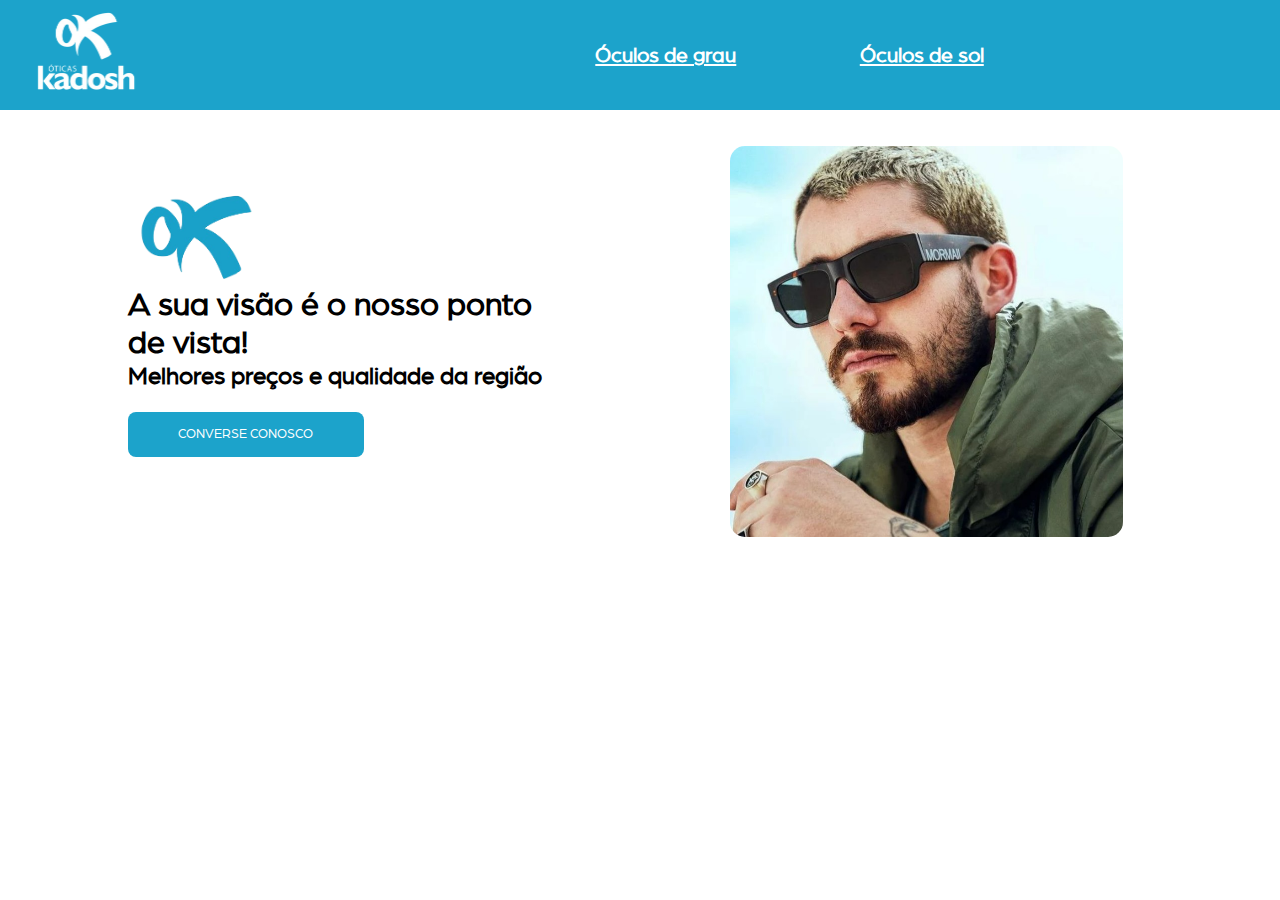
==== index.html @ 4f3f362e "LpKadosh" ====
<!DOCTYPE html>
<html lang="PT-br">
<head>
    <meta charset="UTF-8">
    <meta name="viewport" content="width=device-width, initial-scale=1.0">
    <title>Óticas Kadosh</title>
    <link rel="stylesheet" href="style.css">
</head>
<body>
    <header>
        <div id="div-logo">
            <a href=""><img src="/Imagens/logo.png" alt="" id="img-logo"></a>
        </div>
        <div id="div-header-links">
            <div class="div-link">
                <a href=""><strong>Óculos de grau</strong></a>
            </div>
            <div class="div-link">
                <a href=""><strong>Óculos de sol</strong></a>
            </div>
        </div>
    </header>
    <div class="container">
        <div id="bloco-1">
            <img src="/Imagens/logo-sozinha.png" alt="">
            <h1>A sua visão é o nosso ponto de vista!</h1>
            <h2>Melhores preços e qualidade da região</h2>
            <div class="div-btn-bloco1">
                <a href="https://wa.me/557193033489"><button>CONVERSE CONOSCO</button></a>
            </div>
        </div>
        <div id="bloco-2">
            <img src="/Imagens/img-homem-oculos.jpg" alt="">
        </div>
    </div>
    <!-- <footer>
        <div id="div-footer1">
            <img src="/Imagens/Logo_Kadosh-removebg-preview.png" alt="">
        </div>
        <div id="div-footer2">
            <div id="div-footer-info-contato">
                <div class="div-row">
                    <a href="">
                        <div>
                            <img src="./imagens/Insta.png" alt="" id="insta">
                            <a href="https://www.instagram.com/oticaskadoshlf/">@oticaskadoshlf</a>
                        </div>
                    </a>
                    
                        <div id="div-email">
                            <img src="./imagens/email.png" alt="" id="email">
                            <p>SeuEmail@email.com</p>
                        </div>
                </div>
                <div class="div-row">
                    <a href="">
                        <div>
                            <img src="./imagens/Face.png" alt="" id="face">
                            <p>Seu Facebook</p>
                        </div>
                    </a>
                    <a href="" target="_blank">
                        <div>
                            <img src="./imagens/localizacao.png" alt="" id="img-local" itemid="loc">
                            <p>​Seu endereço</p>
                        </div>
                    </a>
                </div>
            </div>
        </div>
    </footer> -->
</body>
</html>
---- style.css ----
*{
    margin: 0;
    font-family: Principal;
}

@font-face {
    font-family: "Principal";
    src:
      url("/Fonte/Arboria-Book.ttf")
  }

header{
    background-color: #1ca3cb;
    width: 100%;
    display: flex;
    flex-direction: row;
    justify-content: left;
    align-items: center;
}

#img-logo{
    width: 25%;
    margin-left: 2%;
}

#div-header-links{
    display: flex;
    flex-direction: row;
    gap: 20%;
    width: 40%;
    font-size: 1.3rem;
}

a{
    color: white;
}

a:hover{
    color: #1ca3cb;
}

.div-link:hover{
    background-color: white;
}

.div-link{
    width: 30%;
    display: flex;
    flex-direction: row;
    justify-content: center;
    align-items: center;  
}

.container{
    display: flex;
    flex-direction: row;
    width: 100%;
}

#bloco-1{
    padding-left: 10%;
    padding-top: 5%;
    padding-bottom: 9%;
    display: flex;
    justify-content: center;
    flex-direction: column;
}

#bloco-1 img{
    width: 30%;
}

#bloco-2{
    padding: 2%;
    display: flex;
    justify-content: center;
    align-items: center;
}

#bloco-2 img{
    width: 60%;
    border-radius: 15px;
}

#logo-sozinho{
    border: 1px solid;
}

.div-btn-bloco1{
    width: 100%;
    margin-top: 5%;
}

button{
    background-color: #1ca3cb;
    border: 0px;
    height: 5vh;
    border-radius: 8px;
    width: 53%;
    font-size: 0.8rem;
    color: white;
}



/* #div-footer1{
    width: 50%;
    display: flex;
    justify-content: center;
    align-items: center;
    gap: 9%;
}
#div-footer1 img{
    width: 25%;
}
#div-footer1 p{
    color: #666666;
}


#div-footer2{
    width: 50%;
    display: flex;
    justify-content: center;
    align-items: center;
}

footer{
    display: flex;
    flex-direction: row;
    align-items: center;
    justify-content: center;
    width: 100%;
    padding-top: 37px;
    padding-bottom: 37px;
    background-color: #1ca3cb;
}

#div-footer-info-contato{
    width: 70%;
    display: flex;
    flex-direction: column ;
    justify-content: center;
    align-items: center;
}

#div-footer-info-contato p {
    font-size: 14px;
}

.div-row{
    display: flex;
    flex-direction: row;
    justify-content: center;
    align-items: center;
    gap: 2%;
    width: 100%;
}

.div-row div{
    display: flex;
    justify-content: left;
    align-items: center;
    flex-direction: row; 
    width: 80%;
    gap: 10px;
}
.div-row a{
    display: flex;
    justify-content: left;
    align-items: center;
    flex-direction: row;
    width: 30%;
    gap: 10px;
}

#img-local{
    width: 20%;
}
#insta{
    width: 20%;
}
#face{
    width: 20%;
}
#email{
    width: 20%;
} */

#div-email{
    display: flex;
    justify-content: left;
    align-items: center;
    flex-direction: row;
    width: 30%;
    gap: 10px;
}

@media screen and (max-width: 768px) {
    .container{
        display: flex;
        flex-direction: column;
    }

    #div-logo{
        width: 30%;
    }

    #div-header-links{
        width: 70%;
        font-size: 0.7rem;
    }

    #img-logo{
        width: 50%;
    }
}
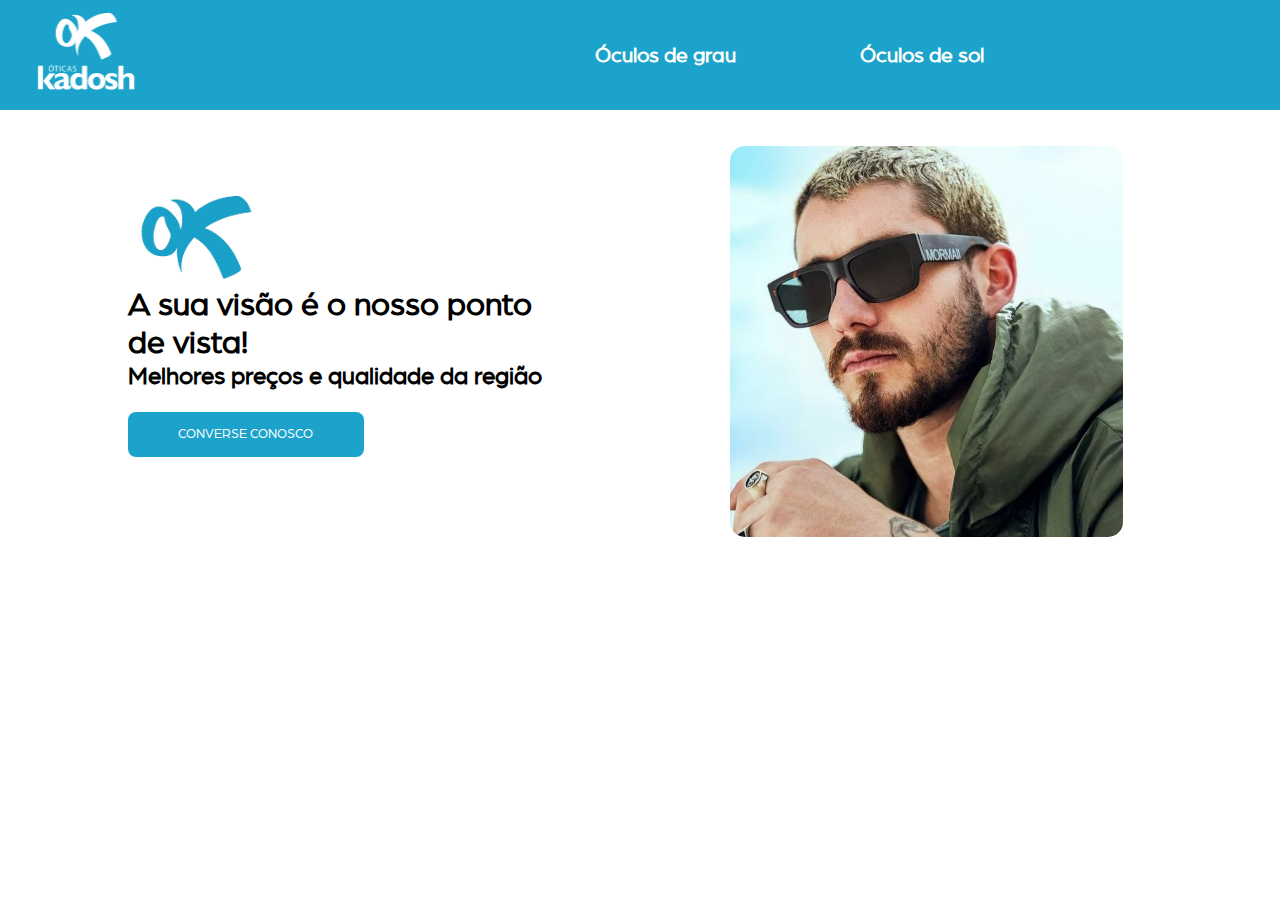
==== commit 65212614: "update" ====
--- a/index.html
+++ b/index.html
@@ -9,20 +9,20 @@
 <body>
     <header>
         <div id="div-logo">
-            <a href=""><img src="/Imagens/logo.png" alt="" id="img-logo"></a>
+            <a href=""><img src="./Imagens/logo.png" alt="" id="img-logo"></a>
         </div>
         <div id="div-header-links">
             <div class="div-link">
                 <a href=""><strong>Óculos de grau</strong></a>
             </div>
             <div class="div-link">
-                <a href=""><strong>Óculos de sol</strong></a>
+                <a href="oculos_de_sol.html"><strong>Óculos de sol</strong></a>
             </div>
         </div>
     </header>
     <div class="container">
         <div id="bloco-1">
-            <img src="/Imagens/logo-sozinha.png" alt="">
+            <img src="./Imagens/logo-sozinha.png" alt="">
             <h1>A sua visão é o nosso ponto de vista!</h1>
             <h2>Melhores preços e qualidade da região</h2>
             <div class="div-btn-bloco1">
@@ -30,7 +30,7 @@
             </div>
         </div>
         <div id="bloco-2">
-            <img src="/Imagens/img-homem-oculos.jpg" alt="">
+            <img src="./Imagens/img-homem-oculos.jpg" alt="">
         </div>
     </div>
     <!-- <footer>
--- a/style.css
+++ b/style.css
@@ -6,7 +6,7 @@
 @font-face {
     font-family: "Principal";
     src:
-      url("/Fonte/Arboria-Book.ttf")
+      url("./Fonte/Arboria-Book.ttf")
   }
 
 header{
@@ -33,6 +33,7 @@
 
 a{
     color: white;
+    text-decoration: none;
 }
 
 a:hover{
@@ -41,6 +42,7 @@
 
 .div-link:hover{
     background-color: white;
+    border-radius: 5px;
 }
 
 .div-link{
@@ -208,10 +210,34 @@
 
     #div-header-links{
         width: 70%;
-        font-size: 0.7rem;
+        font-size: 1rem;
+        gap: 5%;
+        display: flex;
+        flex-direction: row;
+        justify-content: center;
+        align-items: center;
+        border: 1px solid;
+    }
+
+    .div-link{
+        width: 50%;
     }
 
     #img-logo{
-        width: 50%;
+        width: 90%;
+    }
+
+    #bloco-1{
+        padding-left: 5%;
+        padding-top: 5%;
+        padding-right: 5%;
+        padding-bottom: 20%;
+        display: flex;
+        justify-content: center;
+        flex-direction: column;
+    }
+    
+    #bloco-2 img{
+        width: 80%;
     }
 }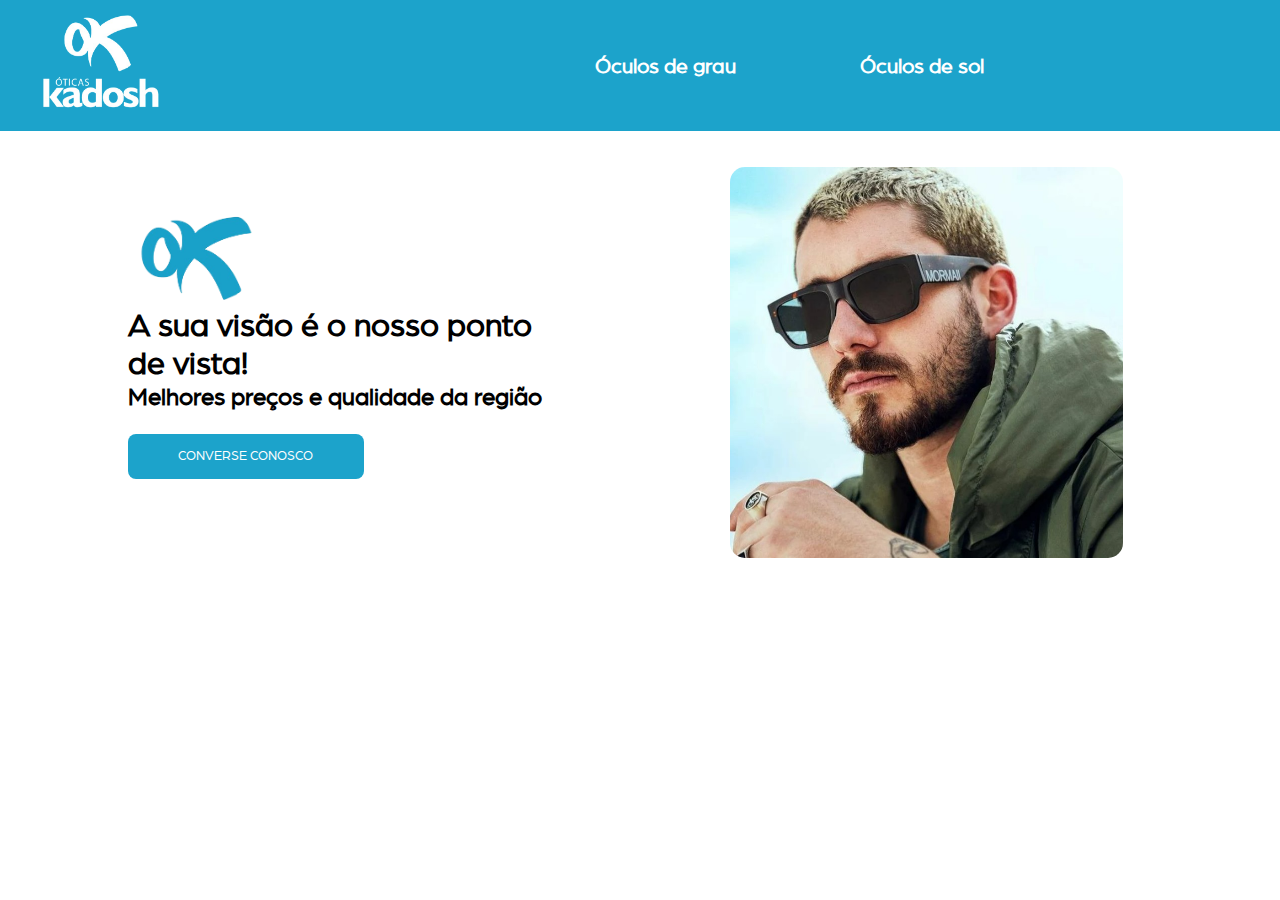
==== commit c257ae02: "Merge branch 'main' of https://github.com/Gui14/LPKadosh" ====
--- a/index.html
+++ b/index.html
@@ -70,4 +70,4 @@
         </div>
     </footer> -->
 </body>
-</html>+</html>
--- a/style.css
+++ b/style.css
@@ -19,7 +19,7 @@
 }
 
 #img-logo{
-    width: 25%;
+    width: 30%;
     margin-left: 2%;
 }
 
@@ -240,4 +240,13 @@
     #bloco-2 img{
         width: 80%;
     }
-}+    #bloco-1{
+    padding-left: 5%;
+    padding-right: 5%;
+    padding-top: 5%;
+    padding-bottom: 9%;
+    display: flex;
+    justify-content: center;
+    flex-direction: column;
+}
+}
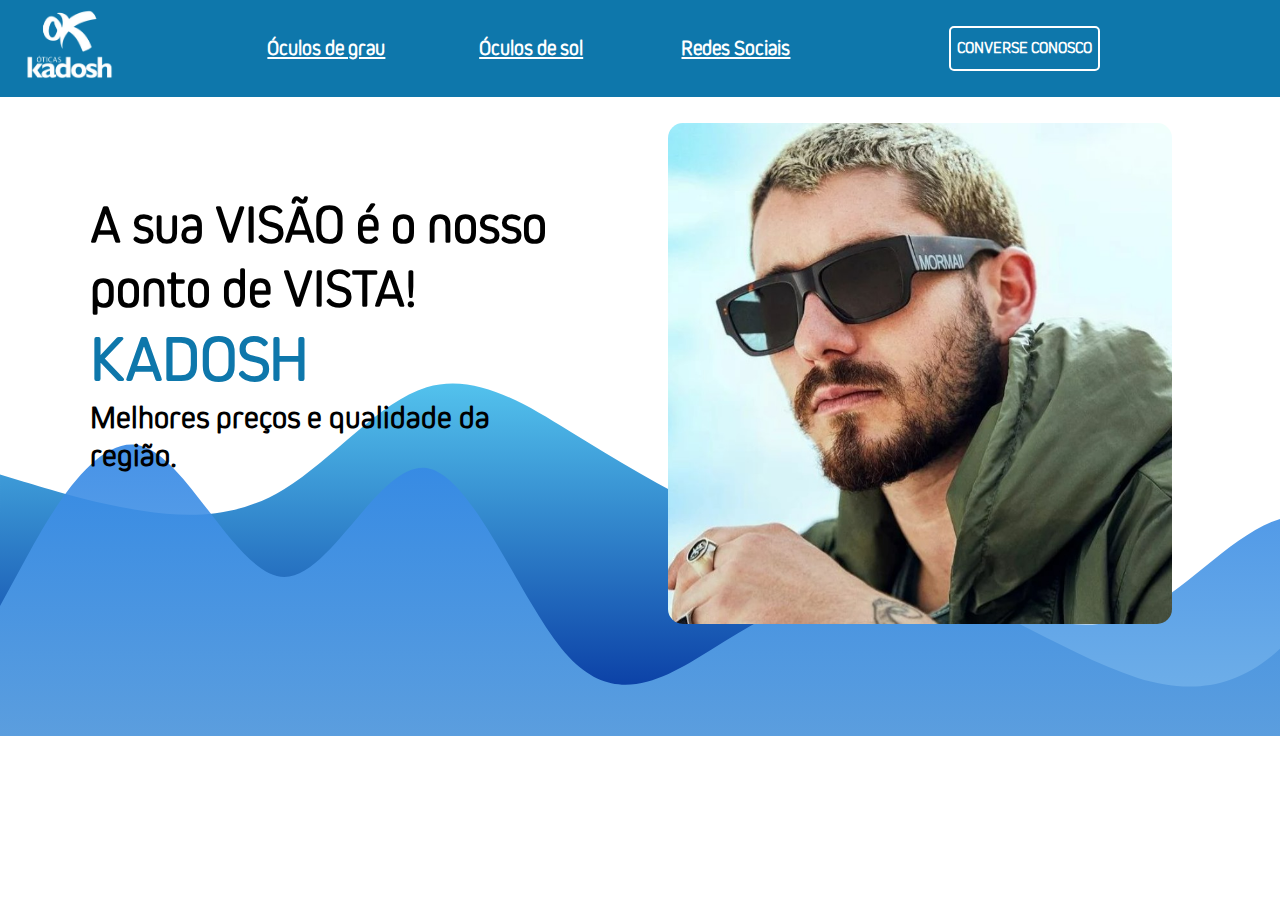
==== commit 51d16930: "update" ====
--- a/index.html
+++ b/index.html
@@ -18,16 +18,19 @@
             <div class="div-link">
                 <a href="oculos_de_sol.html"><strong>Óculos de sol</strong></a>
             </div>
+            <div class="div-link">
+                <a href=""><strong>Redes Sociais</strong></a>
+            </div>
+        </div>
+        <div class="div-btn-bloco1">
+            <a href="https://wa.me/557193033489"><button>CONVERSE CONOSCO</button></a>
         </div>
     </header>
     <div class="container">
         <div id="bloco-1">
-            <img src="./Imagens/logo-sozinha.png" alt="">
-            <h1>A sua visão é o nosso ponto de vista!</h1>
-            <h2>Melhores preços e qualidade da região</h2>
-            <div class="div-btn-bloco1">
-                <a href="https://wa.me/557193033489"><button>CONVERSE CONOSCO</button></a>
-            </div>
+            <h1>A sua VISÃO é o nosso ponto de VISTA!</h1>
+            <p><strong>KADOSH</strong></p>
+            <h2>Melhores preços e qualidade da região.</h2>
         </div>
         <div id="bloco-2">
             <img src="./Imagens/img-homem-oculos.jpg" alt="">
--- a/style.css
+++ b/style.css
@@ -3,50 +3,81 @@
     font-family: Principal;
 }
 
+html
+{
+  position:fixed;
+  width:100%;
+  height:100%;
+}
+
+body{
+    background-image: url(./Imagens/fundo.svg);
+    background-repeat: no-repeat;
+    background-position: center;
+    background-position-y: 300px;
+}
+
 @font-face {
     font-family: "Principal";
     src:
-      url("./Fonte/Arboria-Book.ttf")
+      url("./Fonte/Kiro\ Light.otf")
   }
 
 header{
-    background-color: #1ca3cb;
-    width: 100%;
-    display: flex;
-    flex-direction: row;
-    justify-content: left;
-    align-items: center;
+    width: 100%;
+    display: flex;
+    flex-direction: row;
+    align-items: center;
+    background-color: #0e77ab;
 }
 
 #img-logo{
-    width: 30%;
+    width: 50%;
     margin-left: 2%;
 }
+    
+#div-logo{
+    width: 20%;
+}
 
 #div-header-links{
     display: flex;
     flex-direction: row;
-    gap: 20%;
-    width: 40%;
+    gap: 10%;
+    width: 50%;
     font-size: 1.3rem;
+}
+
+h1{
+    font-size: 3.3rem
+}
+
+h2{
+    font-size: 2rem;
+}
+
+p{
+    font-size: 4rem;
+    color: #0e77ab;
 }
 
 a{
     color: white;
-    text-decoration: none;
 }
 
 a:hover{
-    color: #1ca3cb;
+    color: #0e77ab;
 }
 
 .div-link:hover{
+    padding: 1%;
     background-color: white;
     border-radius: 5px;
+    color: #0e77ab;
 }
 
 .div-link{
-    width: 30%;
+    width: 22%;
     display: flex;
     flex-direction: row;
     justify-content: center;
@@ -60,7 +91,8 @@
 }
 
 #bloco-1{
-    padding-left: 10%;
+    width: 40%;
+    padding-left: 7%;
     padding-top: 5%;
     padding-bottom: 9%;
     display: flex;
@@ -73,14 +105,14 @@
 }
 
 #bloco-2{
-    padding: 2%;
-    display: flex;
-    justify-content: center;
-    align-items: center;
+    display: flex;
+    justify-content: center;
+    align-items: center;
+    padding-top: 2%;
 }
 
 #bloco-2 img{
-    width: 60%;
+    width: 70%;
     border-radius: 15px;
 }
 
@@ -89,21 +121,27 @@
 }
 
 .div-btn-bloco1{
-    width: 100%;
-    margin-top: 5%;
+    width: 20%;
+    display: flex;
+    justify-content: center;
+    align-items: center;
 }
 
 button{
-    background-color: #1ca3cb;
-    border: 0px;
+    background-color: #0e77ab;
+    border: 2px solid white;
     height: 5vh;
-    border-radius: 8px;
-    width: 53%;
-    font-size: 0.8rem;
+    border-radius: 5px;
+    width: 100%;
+    font-size: 1rem;
+    font-weight: bold;
     color: white;
 }
 
-
+button:hover{
+    background-color: white;
+    color: #0e77ab;
+}
 
 /* #div-footer1{
     width: 50%;
